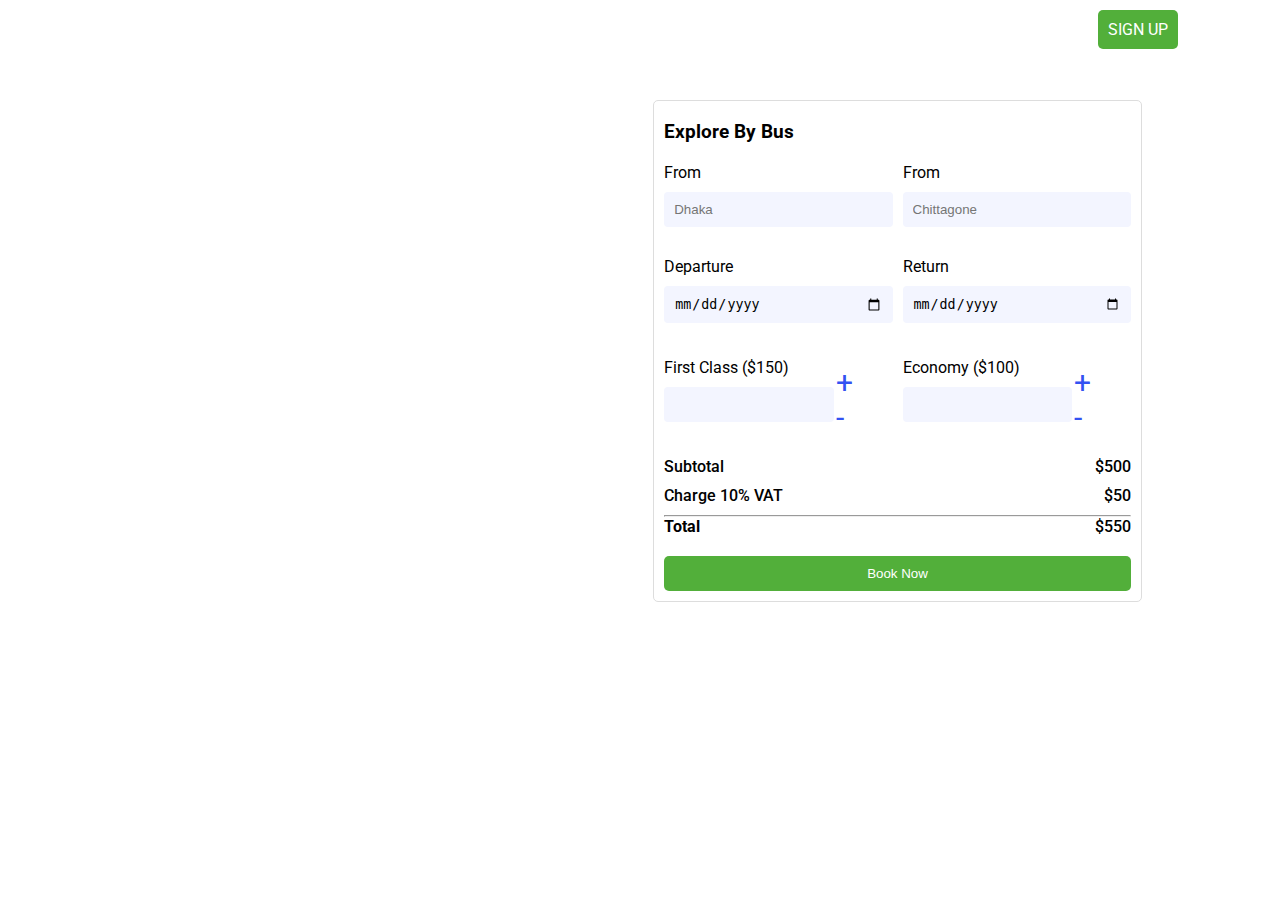
==== index.html @ 2f006c0b "push" ====
<!DOCTYPE html>
<html lang="en">

<head>
    <meta charset="UTF-8">
    <meta name="viewport" content="width=device-width, initial-scale=1.0">
    <title>Bus Ticket</title>
    <!-- Fonts -->
    <link rel="preconnect" href="https://fonts.gstatic.com">
    <link href="https://fonts.googleapis.com/css2?family=Bebas+Neue&family=Roboto:wght@400;500;700&display=swap"
        rel="stylesheet">
    <!-- Stylesheet -->
    <link rel="stylesheet" href="style.css">
</head>

<body>
    <!--Header and Menu Section-->
    <header class="container">
        <nav>
            <ul>
                <li><a href="#">Home</a></li>
                <li><a href="#">About Us</a></li>
                <li><a href="#">Contact</a></li>
                <li><a class="active" href="#">Sign Up</a></li>
            </ul>
        </nav>
    </header>

    <!--Booking Section-->
    <main class="main-content container">

        <div class="booking-content">
            <h1>Mega City Bus</h1>
            <p>Lorem Ipsum is simply dummy text of the printing and typesetting industry. Lorem Ipsum has been the industry's standard dummy text ever since the 1500s, when an unknown printer took a galley of type and scrambled it to make a type specimen book.</p>
        </div>


        <div class="booking-form">
            <h3>Explore By Bus</h3>

            <div class="inputs">
                <div class="input-group">
                    <label" for="">From</label>
                    <input class="inp-style" type="text" name="" placeholder="Dhaka">
                </div>
                <div class="input-group">
                    <label" for="">From</label>
                    <input class="inp-style" type="text" name="" placeholder="Chittagone">
                </div>
            </div>

            <div class="inputs">
                <div class="input-group">
                    <label" for="">Departure</label>
                    <input class="inp-style" type="date" name="">
                </div>
                <div class="input-group">
                    <label for="">Return</label>
                    <input class="inp-style" type="date" name="">
                </div>
            </div>
            <div class="inputs">
                <div class="input-group f-class">
                <div>
                    <label for="">First Class ($150)</label>
                    <input class="inp-style inp-width" type="number" name="">
                </div>
                <div class="plus-minus-btn">
                    <p>+ -</p>
                </div>
            </div>
                <div class="input-group f-class">
                    <div>
                        <label for="">Economy ($100)</label>
                        <input class="inp-style inp-width" type="number" name="">
                    </div>
                    <div class="plus-minus-btn">
                        <p> <span>+</span> <span>-</span> </p>
                    </div>
                </div>

            </div>
            <div class="calculations">
                <div class="amount">
                    <div class="left">
                        <p>Subtotal</p>
                    </div>
                    <div class="right">
                        <p>$500</p>
                    </div>
                </div>

                <div class="amount">
                    <div class="left">
                        <p>Charge 10% VAT</p>
                    </div>
                    <div class="right">
                        <p>$50</p>
                    </div>
                </div>
                <hr>
                <div class="amount">
                    <div class="left">
                        <h4>Total</h4>
                    </div>
                    <div class="right">
                        <p>$550</p>
                    </div>
                </div>
            </div>
            <button class="btn-style">Book Now</button>
        </div>
    </main>

    <!--Thank You-->
</body>

</html>
---- style.css ----
*{
    padding: 0;
    margin: 0;
    box-sizing: border-box;
    text-decoration: none;
    list-style-type: none;
}
body{
    font-family: 'Roboto', sans-serif;
    background:url("images/bus.png");
    background-repeat: no-repeat;
    background-position: center center;
    background-attachment: scroll;
    background-size: cover;
}
nav{
    height: 50px;
    width: 100%;
    padding: 20px 0;
}
.container{
    width: 1200px;
    max-width: 85%;
    margin: 0 auto;
}
nav ul{
    display: flex;
    justify-content: flex-end;
    margin: 0px 6px;
}
nav ul li a{
    color: #fff;
    padding: 10px;
    text-transform: uppercase;
    margin-left: 30px;
}
nav ul li a:hover, a.active{
    background-color: #52AF3A;
    border-radius: 5px;
}
.main-content{
    display: grid;
    grid-template-columns: 2fr 3fr;
    gap: 70px;
    align-items: center;
}
.booking-content{
    color: #fff;
    width: 100%;
    float: left;
    margin-left: 50px;
}
.booking-content h1{
    font-size: 70px;
    text-transform: uppercase;
    font-family: 'Bebas Neue', cursive;
    font-weight: 500;
}
.booking-form{
    background-color: #fff;
    border: 1px solid #ddd;
    padding: 10px;
    border-radius: 5px;
    float: right;
    width: 80%;
    margin: 50px 0px 0px 80px;
}
.booking-form h3{
    margin: 10px 0px;
}
.booking-form  .input-group{
    margin: 10px 0;
}
.booking-form  .calculations{
    margin: 10px 0;
}
.booking-form  .calculations p{
    font-weight: 500;
    margin-bottom: 10px;
}
.booking-form input{
    width: 100%;
    display: block;
    padding: 10px;
    border-radius: 5px;
    border: none;
    background: #F3F5FF;
    border-radius: 4px;
    margin: 10px 0;
}
.booking-form .inputs{
    display: grid;
    grid-template-columns: 1fr 1fr;
    gap: 10px;
}
.f-class{
    display: flex;
    justify-content: space-between;
    align-items: center;
}
.inp-width{
    min-width: 100px;
}
.plus-minus-btn{
    color: #3352F2;
    font-size: 30px;
    padding: 2px;
    margin: 10px 10px 0px 0px;
    word-spacing: 20px;
}
.btn-style{
    display: block;
    width: 100%;
    padding: 10px;
    border-radius: 5px;
    border: none;
    color: #fff;
    font-weight: 500;
    background-color:  #52AF3A;
}
.amount{
    display: flex;
    justify-content: space-between;
}
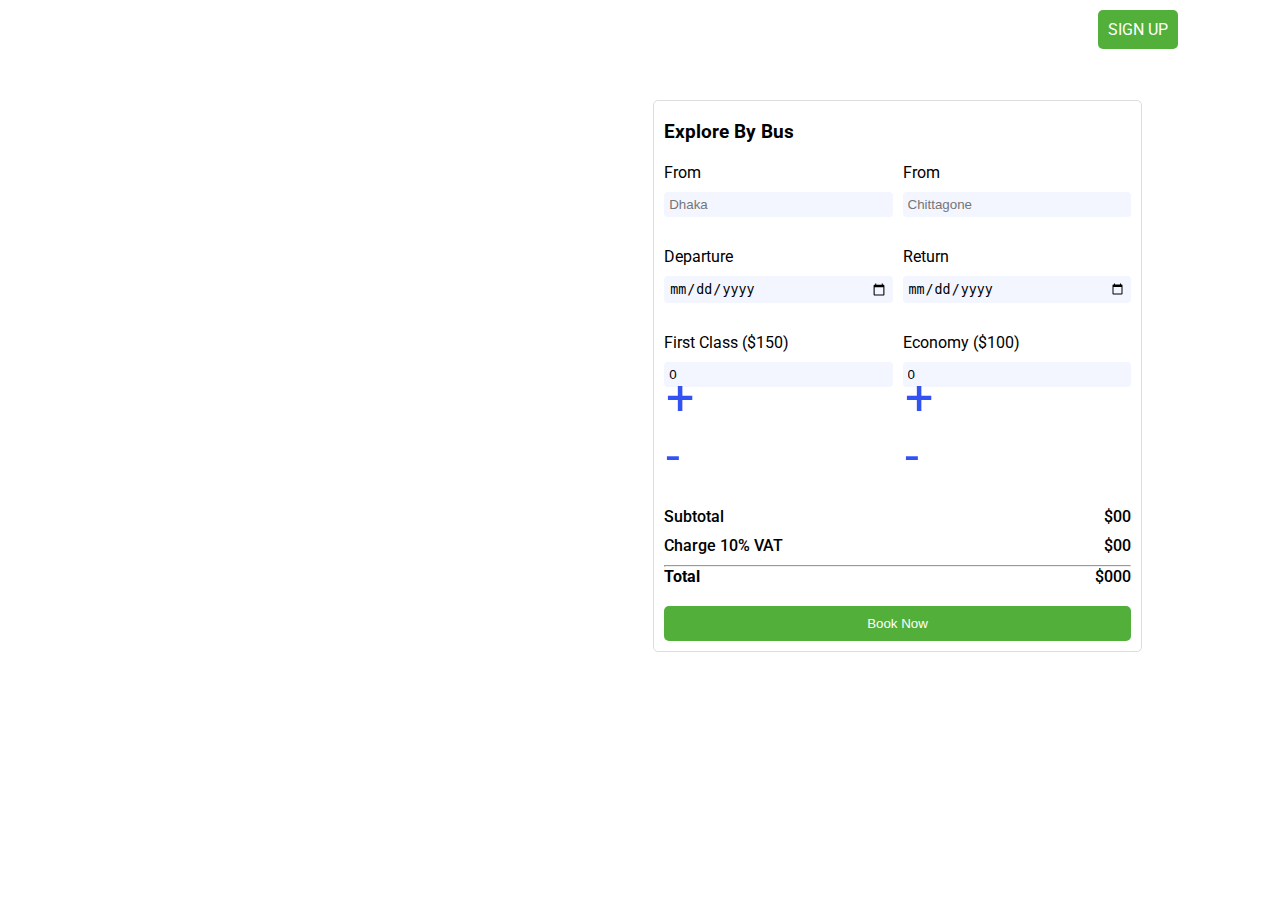
==== commit d2c931fe: "final" ====
--- a/index.html
+++ b/index.html
@@ -31,7 +31,9 @@
 
         <div class="booking-content">
             <h1>Mega City Bus</h1>
-            <p>Lorem Ipsum is simply dummy text of the printing and typesetting industry. Lorem Ipsum has been the industry's standard dummy text ever since the 1500s, when an unknown printer took a galley of type and scrambled it to make a type specimen book.</p>
+            <p>Lorem Ipsum is simply dummy text of the printing and typesetting industry. Lorem Ipsum has been the
+                industry's standard dummy text ever since the 1500s, when an unknown printer took a galley of type and
+                scrambled it to make a type specimen book.</p>
         </div>
 
 
@@ -41,18 +43,18 @@
             <div class="inputs">
                 <div class="input-group">
                     <label" for="">From</label>
-                    <input class="inp-style" type="text" name="" placeholder="Dhaka">
+                        <input class="inp-style" type="text" name="" placeholder="Dhaka">
                 </div>
                 <div class="input-group">
                     <label" for="">From</label>
-                    <input class="inp-style" type="text" name="" placeholder="Chittagone">
+                        <input class="inp-style" type="text" name="" placeholder="Chittagone">
                 </div>
             </div>
 
             <div class="inputs">
                 <div class="input-group">
                     <label" for="">Departure</label>
-                    <input class="inp-style" type="date" name="">
+                        <input class="inp-style" type="date" name="">
                 </div>
                 <div class="input-group">
                     <label for="">Return</label>
@@ -61,21 +63,21 @@
             </div>
             <div class="inputs">
                 <div class="input-group f-class">
-                <div>
-                    <label for="">First Class ($150)</label>
-                    <input class="inp-style inp-width" type="number" name="">
+                    <div>
+                        <label for="">First Class ($150)</label>
+                        <input id="firstClassPassenger" class="inp-style inp-width" type="number" name="" value="0">
+                    </div>
+                    <div class="plus-minus-btn ">
+                        <p><span id="firstClassIncreased">+</span> <span id="firstClassDecreased">-</span></p>
+                    </div>
                 </div>
-                <div class="plus-minus-btn">
-                    <p>+ -</p>
-                </div>
-            </div>
                 <div class="input-group f-class">
                     <div>
                         <label for="">Economy ($100)</label>
-                        <input class="inp-style inp-width" type="number" name="">
+                        <input id="economyPassenger" class="inp-style inp-width" type="number" name="" value="0">
                     </div>
-                    <div class="plus-minus-btn">
-                        <p> <span>+</span> <span>-</span> </p>
+                    <div class="plus-minus-btn ">
+                        <p> <span id="economyIncreased">+</span> <span id="economyDecreased">-</span> </p>
                     </div>
                 </div>
 
@@ -86,7 +88,7 @@
                         <p>Subtotal</p>
                     </div>
                     <div class="right">
-                        <p>$500</p>
+                        <p id="subTotal">$00</p>
                     </div>
                 </div>
 
@@ -95,7 +97,7 @@
                         <p>Charge 10% VAT</p>
                     </div>
                     <div class="right">
-                        <p>$50</p>
+                        <p id="tax">$00</p>
                     </div>
                 </div>
                 <hr>
@@ -104,13 +106,73 @@
                         <h4>Total</h4>
                     </div>
                     <div class="right">
-                        <p>$550</p>
+                        <p id="grandTotal">$000</p>
                     </div>
                 </div>
             </div>
-            <button class="btn-style">Book Now</button>
+            <button id="bookNow" class="btn-style">Book Now</button>
         </div>
     </main>
+
+
+    <script>
+
+        document.getElementById("firstClassIncreased").addEventListener('click', function () {
+            updateTicketNumber(true, 'firstClass');
+        })
+
+        document.getElementById("firstClassDecreased").addEventListener('click', function () {
+            updateTicketNumber(false, 'firstClass');
+        })
+
+
+        document.getElementById("economyIncreased").addEventListener('click', function () {
+            updateTicketNumber(true, 'economy');
+        })
+
+        document.getElementById("economyDecreased").addEventListener('click', function () {
+            updateTicketNumber(false, 'economy');
+        })
+
+        function updateTicketNumber(isIncreased, type) {
+            var currentTicketNumber = parseInt(document.getElementById(type + "Passenger").value);
+
+            if (isIncreased == true) {
+                currentTicketNumber++;
+               
+            }
+            if (isIncreased == false && currentTicketNumber > 0) {
+                currentTicketNumber--;
+              
+            }
+            
+            document.getElementById(type + "Passenger").value = currentTicketNumber;
+            updateCalculation();
+            
+        }
+
+        function updateCalculation() {
+
+            const firstClassCount= parseInt(document.getElementById("firstClassPassenger").value);
+            const economyCount= parseInt(document.getElementById("economyPassenger").value);
+
+            const subTotal = firstClassCount*150 + economyCount*100; 
+            
+            const tax = subTotal * 0.1;
+
+            const grandTotal= subTotal+tax;
+
+            document.getElementById("subTotal").innerText = "$" + subTotal; 
+            document.getElementById("tax").innerText = "$" + tax; 
+            document.getElementById("grandTotal").innerText = "$" + grandTotal; 
+
+        }
+        document.getElementById("bookNow").addEventListener("click",function () {
+            window.open("successMessage.html");
+        })
+
+
+    </script>
 
     <!--Thank You-->
 </body>
--- a/style.css
+++ b/style.css
@@ -81,7 +81,7 @@
 .booking-form input{
     width: 100%;
     display: block;
-    padding: 10px;
+    padding: 5px;
     border-radius: 5px;
     border: none;
     background: #F3F5FF;
@@ -94,7 +94,7 @@
     gap: 10px;
 }
 .f-class{
-    display: flex;
+    display: inline-block;
     justify-content: space-between;
     align-items: center;
 }
@@ -103,10 +103,10 @@
 }
 .plus-minus-btn{
     color: #3352F2;
-    font-size: 30px;
+    font-size: 50px;
     padding: 2px;
-    margin: 10px 10px 0px 0px;
-    word-spacing: 20px;
+    margin-top: -30px;
+    word-spacing: 180px;
 }
 .btn-style{
     display: block;
@@ -122,3 +122,4 @@
     display: flex;
     justify-content: space-between;
 }
+
